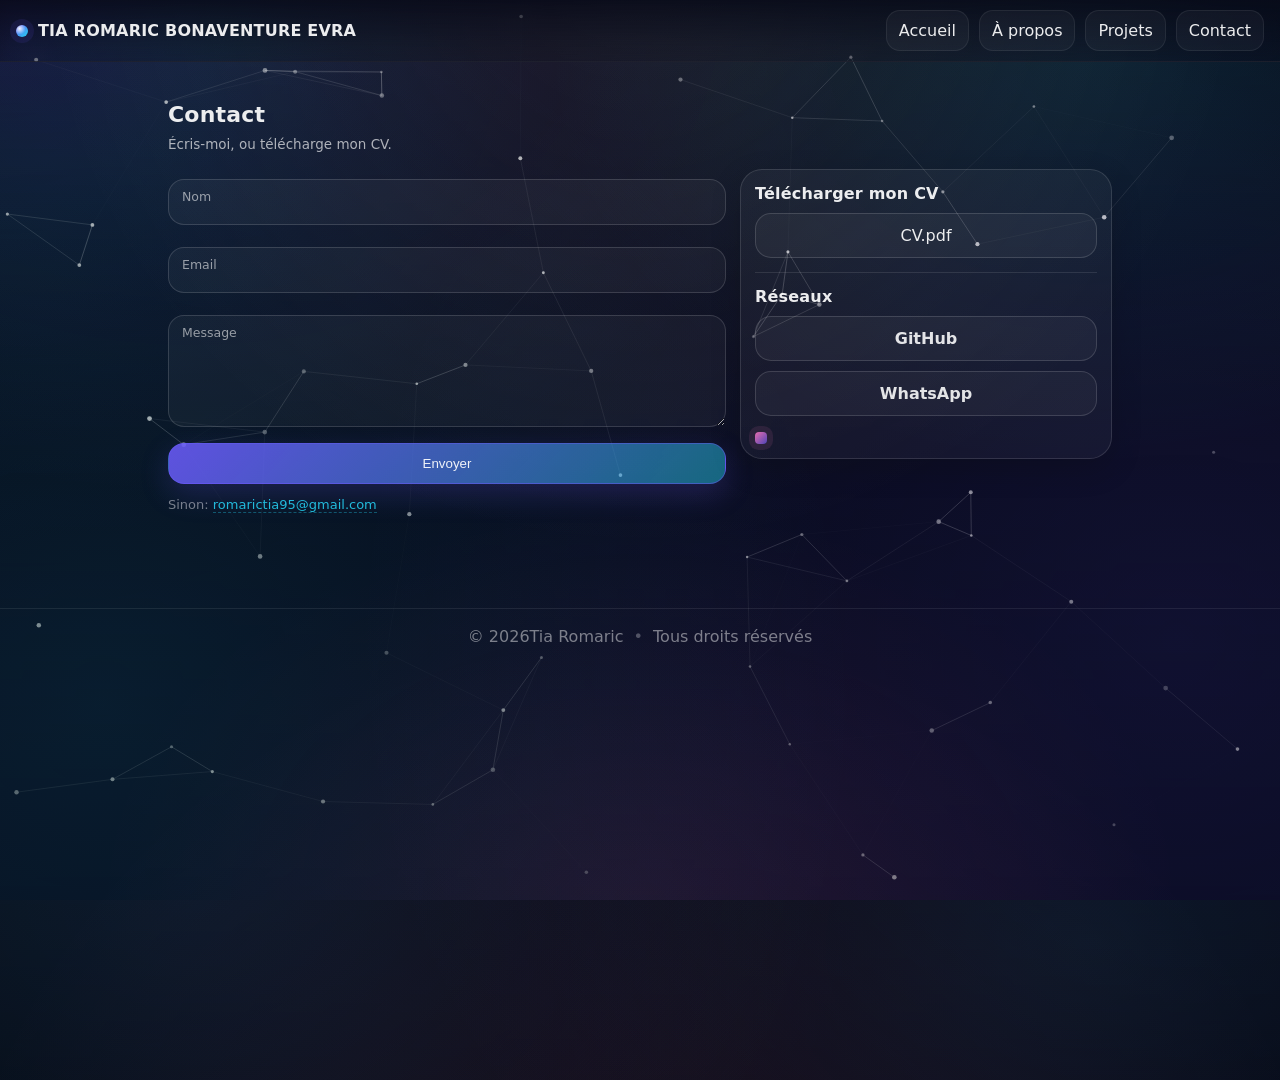
==== contact.html @ 5b603d3a "Update portfolio pages and CV download fix" ====
<!doctype html>
<html lang="fr">
  <head>
    <meta charset="UTF-8" />
    <meta name="viewport" content="width=device-width, initial-scale=1.0, maximum-scale=1.0, user-scalable=no" />
    <meta name="color-scheme" content="dark" />
    <title>Contact - Mon_portfolio</title>
    <link rel="stylesheet" href="styles.css" />
  </head>
  <body class="page-enter">
    <canvas id="bg" aria-hidden="true"></canvas>
    <div class="bg-vignette" aria-hidden="true"></div>
    <div class="page-transition" aria-hidden="true"></div>

    <header class="header">
      <div class="brand" aria-label="Marque">
        <span class="brand-dot" aria-hidden="true"></span>
        <span class="brand-name">TIA ROMARIC BONAVENTURE EVRA</span>
      </div>

      <button id="menuBtn" class="icon-btn" aria-label="Ouvrir le menu" aria-controls="nav" aria-expanded="false" type="button">
        <span class="burger" aria-hidden="true"></span>
      </button>

      <nav id="nav" class="nav" aria-label="Navigation principale">
        <a class="nav-link" href="index.html">Accueil</a>
        <a class="nav-link" href="about.html">À propos</a>
        <a class="nav-link" href="projets.html">Projets</a>
        <a class="nav-link" href="contact.html">Contact</a>
      </nav>
    </header>

    <main class="main">
      <section id="contact" class="section contact">
        <div class="section-head" data-reveal="up">
          <h2 class="section-title">Contact</h2>
          <p class="section-subtitle">Écris-moi, ou télécharge mon CV.</p>
        </div>

        <div class="contact-grid">
          <div class="contact-panel" data-reveal="left">
            <form id="contactForm" class="form" autocomplete="on">
              <label class="field">
                <input id="name" name="name" type="text" placeholder=" " required maxlength="60" />
                <span>Nom</span>
              </label>

              <label class="field">
                <input id="email" name="email" type="email" placeholder=" " required maxlength="80" />
                <span>Email</span>
              </label>

              <label class="field">
                <textarea id="message" name="message" placeholder=" " required maxlength="600" rows="5"></textarea>
                <span>Message</span>
              </label>

              <button class="btn btn-primary btn-block" id="submitBtn" type="submit" data-ripple>
                Envoyer
                <span class="btn-loader" aria-hidden="true"></span>
              </button>

              <p class="form-hint">
                Sinon: <a href="mailto:romarictia95@gmail.com" id="mailtoLink">romarictia95@gmail.com</a>
              </p>
            </form>
          </div>

          <div class="contact-panel contact-side" data-reveal="right">
            <div class="contact-card">
              <div class="contact-card-title">Télécharger mon CV</div>
              <a class="btn btn-ghost btn-block" href="dossier/TIA ROMARIC.pdf" download id="cvMain" data-ripple>
                CV.pdf
              </a>

              <div class="contact-card-divider" aria-hidden="true"></div>

              <div class="contact-card-title">Réseaux</div>
              <div class="socials">
                <a class="social-btn" href="" data-ripple aria-label="Lien GitHub">
                  GitHub
                </a>
                <a class="social-btn" href="https://wa.me/2250767017595?texte=Bonjour%20merci%20de%20me%20contacter" data-ripple aria-label="Lien Portfolio">
                  WhatsApp
                </a>
              </div>

              <div class="contact-card-note">
                <span class="contact-star" aria-hidden="true"></span>
              </div>
            </div>
          </div>
        </div>
      </section>
    </main>

    <footer class="footer">
      <div class="footer-inner">
        <span>© <span id="year"></span>Tia Romaric</span>
        <span class="footer-sep" aria-hidden="true">•</span>
        <span>Tous droits réservés</span>
      </div>
    </footer>

    <div class="toast" id="toast" role="status" aria-live="polite" aria-atomic="true"></div>

    <script src="app.js" defer></script>
  </body>
</html>
---- styles.css ----
:root{
  --bg0:#070812;
  --bg1:#0b1030;
  --card: rgba(255,255,255,.06);
  --card2: rgba(255,255,255,.09);
  --text: rgba(255,255,255,.92);
  --muted: rgba(255,255,255,.66);
  --muted2: rgba(255,255,255,.46);
  --stroke: rgba(255,255,255,.14);
  --shadow: 0 18px 60px rgba(0,0,0,.35);
  --shadow2: 0 10px 30px rgba(0,0,0,.25);

  --accentA:#6d5cff;
  --accentB:#22d3ee;
  --accentC:#34d399;
  --accentD:#f472b6;

  --radius-xl: 22px;
  --radius-lg: 18px;
  --radius-md: 14px;
  --radius-sm: 12px;

  --gap: 14px;
}

*{ box-sizing:border-box; }
html{
  scroll-behavior:smooth;
  scroll-padding-top: 86px;
}
html,body{ height:100%; }
body{
  margin:0;
  font-family: ui-sans-serif, system-ui, -apple-system, Segoe UI, Roboto, Arial, "Noto Sans", "Liberation Sans", sans-serif;
  background: radial-gradient(1200px 900px at 15% 0%, rgba(109,92,255,.15), transparent 55%),
              radial-gradient(900px 700px at 85% 5%, rgba(34,211,238,.14), transparent 60%),
              radial-gradient(900px 650px at 50% 100%, rgba(244,114,182,.12), transparent 60%),
              linear-gradient(180deg, var(--bg0), var(--bg1));
  color: var(--text);
  overflow-x:hidden;
  opacity: 0;
}

body.page-enter{
  animation: pageEnter .45s ease forwards;
}

body.page-exit{
  animation: pageExit .25s ease forwards;
}

.page-transition{
  position: fixed;
  inset: 0;
  z-index: 300;
  pointer-events: none;
  opacity: 0;
  background: linear-gradient(135deg, rgba(109,92,255,.28), rgba(34,211,238,.22), rgba(244,114,182,.24));
  backdrop-filter: blur(3px);
}

body.page-exit .page-transition{
  animation: pageTransitionIn .22s ease forwards;
}

/* Canvas background */
#bg{
  position:fixed;
  inset:0;
  width:100%;
  height:100%;
  z-index:-2;
}
.bg-vignette{
  position:fixed;
  inset:-20%;
  pointer-events:none;
  z-index:-1;
  background:
    radial-gradient(circle at 50% 10%, rgba(255,255,255,.08), transparent 42%),
    radial-gradient(circle at 20% 70%, rgba(34,211,238,.10), transparent 45%),
    radial-gradient(circle at 80% 65%, rgba(109,92,255,.10), transparent 50%),
    radial-gradient(circle at 50% 120%, rgba(244,114,182,.10), transparent 40%),
    linear-gradient(180deg, rgba(0,0,0,0), rgba(0,0,0,.55));
  filter: blur(0px);
}

/* Layout */
.main{
  width: min(980px, 100%);
  margin: 0 auto;
  padding: 14px 16px 60px;
}

.section{
  padding: 18px 0 24px;
}
.section.hero{ padding-top: 8px; }

.section-head{
  margin-bottom: 14px;
}
.section-title{
  margin: 0;
  font-size: 22px;
  letter-spacing: .2px;
}
.section-subtitle{
  margin: 8px 0 0;
  color: var(--muted);
  font-size: 13.5px;
  line-height: 1.45;
}

/* Header / Nav */
.header{
  position: sticky;
  top: 0;
  z-index: 50;
  backdrop-filter: blur(10px);
  background: linear-gradient(180deg, rgba(8,10,24,.85), rgba(8,10,24,.35));
  border-bottom: 1px solid rgba(255,255,255,.08);
}
.header{
  padding: 10px 16px;
  display:flex;
  align-items:center;
  justify-content: space-between;
  gap: 12px;
}

.brand{
  display:flex;
  align-items:center;
  gap: 10px;
}
.brand-dot{
  width: 12px;
  height: 12px;
  border-radius: 999px;
  background: radial-gradient(circle at 30% 30%, rgba(255,255,255,.9), rgba(255,255,255,.0) 50%),
              linear-gradient(135deg, var(--accentA), var(--accentB));
  box-shadow: 0 0 0 6px rgba(109,92,255,.10);
  animation: dotPulse 2.4s ease-in-out infinite;
}
.brand-name{
  font-weight: 760;
  letter-spacing: .2px;
}

.nav{
  position: fixed;
  inset: 62px 12px auto 12px;
  padding: 12px;
  border-radius: var(--radius-lg);
  background: rgba(12,16,44,.76);
  border: 1px solid rgba(255,255,255,.12);
  box-shadow: var(--shadow2);
  transform: translateY(-10px);
  opacity: 0;
  pointer-events:none;
  transition: opacity .2s ease, transform .2s ease;
}
.nav.is-open{
  opacity: 1;
  transform: translateY(0);
  pointer-events:auto;
}
.nav-link{
  display:block;
  padding: 12px 12px;
  border-radius: 12px;
  color: var(--text);
  text-decoration:none;
  background: rgba(255,255,255,.04);
  border: 1px solid rgba(255,255,255,.07);
  margin-bottom: 10px;
  position: relative;
  overflow:hidden;
}
.nav-link:last-child{ margin-bottom:0; }
.nav-link::after{
  content:"";
  position:absolute;
  inset:-2px;
  background: linear-gradient(90deg, rgba(109,92,255,.0), rgba(109,92,255,.38), rgba(34,211,238,.0));
  transform: translateX(-120%);
  transition: transform .35s ease;
}
.nav-link:active::after,
.nav-link:focus-visible::after{
  transform: translateX(120%);
}

.icon-btn{
  width: 44px;
  height: 44px;
  border-radius: 14px;
  border: 1px solid rgba(255,255,255,.14);
  background: rgba(255,255,255,.05);
  color: var(--text);
  cursor:pointer;
  display:grid;
  place-items:center;
  box-shadow: 0 0 0 0 rgba(109,92,255,.0);
  transition: transform .12s ease, background .12s ease;
}
.icon-btn:active{ transform: scale(.98); }

.burger{
  width: 18px;
  height: 12px;
  position: relative;
  display:block;
}
.burger::before,
.burger::after,
.burger span{
  content:"";
  position:absolute;
  left:0;
  right:0;
  height: 2px;
  background: rgba(255,255,255,.92);
  border-radius: 999px;
  transition: transform .2s ease, opacity .2s ease, top .2s ease;
}
.burger::before{ top:0; }
.burger::after{ bottom:0; }
.burger span{ top:5px; opacity:1; }

/* A tiny trick: create middle line via pseudo element overlay */
.burger{
  background: linear-gradient(rgba(255,255,255,.92), rgba(255,255,255,.92));
  background-size: 100% 2px;
  background-position: 0 50%;
  background-repeat:no-repeat;
}

/* Buttons + ripple */
.btn{
  display:inline-flex;
  align-items:center;
  justify-content:center;
  gap: 10px;
  padding: 12px 14px;
  border-radius: 16px;
  border: 1px solid rgba(255,255,255,.14);
  text-decoration:none;
  color: var(--text);
  background: rgba(255,255,255,.05);
  cursor:pointer;
  position: relative;
  overflow:hidden;
  user-select:none;
  -webkit-tap-highlight-color: transparent;
}
.btn:active{ transform: scale(.99); }
.btn-block{ width:100%; }

.btn.is-hidden{
  display:none;
}

.btn-primary{
  border-color: rgba(109,92,255,.45);
  background: linear-gradient(135deg, rgba(109,92,255,.86), rgba(34,211,238,.45));
  box-shadow: 0 10px 30px rgba(109,92,255,.20);
}
.btn-ghost{
  background: rgba(255,255,255,.04);
}

.btn-loader{
  width: 16px;
  height: 16px;
  border-radius:999px;
  border: 2px solid rgba(255,255,255,.35);
  border-top-color: rgba(255,255,255,.92);
  display:none;
}
.btn.is-loading .btn-loader{ display:inline-block; animation: spin .9s linear infinite; }
.btn.is-loading{ opacity:.9; }

.ripple-span{
  position:absolute;
  pointer-events:none;
  border-radius:999px;
  transform: translate(-50%,-50%) scale(0);
  background: rgba(255,255,255,.22);
  animation: ripple .55s ease-out forwards;
}

/* Hero */
.hero-inner{
  display:flex;
  flex-direction: column;
  gap: 18px;
}
.hero-copy{
  padding: 14px 14px 6px;
  flex: 1;
}
.badge{
  display:inline-flex;
  align-items:center;
  gap: 10px;
  padding: 10px 12px;
  border-radius: 999px;
  border: 1px solid rgba(255,255,255,.12);
  background: rgba(255,255,255,.05);
  color: var(--muted);
}
.badge-pill{
  width: 10px;
  height: 10px;
  border-radius: 999px;
  background: linear-gradient(135deg, var(--accentA), var(--accentB));
  box-shadow: 0 0 0 6px rgba(34,211,238,.10);
}

.title{
  margin: 12px 0 0;
  font-size: 26px;
  line-height: 1.12;
  letter-spacing: .2px;
}
.title-highlight{
  color: rgba(255,255,255,.98);
}
.type{
  display:inline;
  color: rgba(255,255,255,.92);
  background: linear-gradient(90deg, rgba(255,255,255,.90), rgba(34,211,238,.95));
  -webkit-background-clip:text;
  background-clip:text;
  position:relative;
  padding-right: 10px;
}
.type::after{
  content:"";
  position:absolute;
  right:0;
  top: 50%;
  width: 8px;
  height: 18px;
  transform: translateY(-50%);
  background: rgba(34,211,238,.95);
  border-radius: 2px;
  animation: caret 1s steps(2) infinite;
}

.subtitle{
  color: var(--muted);
  line-height: 1.55;
  margin: 12px 0 0;
  font-size: 14px;
}
.hero-actions{
  display:flex;
  flex-direction: column;
  gap: 10px;
  margin-top: 14px;
}

.hero-stats{
  display:grid;
  grid-template-columns: 1fr 1fr;
  gap: 10px;
  margin-top: 16px;
}
.stat{
  padding: 12px 12px;
  border-radius: 16px;
  background: rgba(255,255,255,.04);
  border: 1px solid rgba(255,255,255,.10);
  box-shadow: 0 0 0 rgba(0,0,0,0);
}
.counter{
  font-size: 20px;
  font-weight: 820;
  letter-spacing: .2px;
}
.stat-label{
  margin-top: 4px;
  color: var(--muted2);
  font-size: 12.5px;
}

.hero-card{
  padding: 14px;
  border-radius: var(--radius-xl);
  background: linear-gradient(180deg, rgba(255,255,255,.06), rgba(255,255,255,.035));
  border: 1px solid rgba(255,255,255,.12);
  box-shadow: var(--shadow);
  position: relative;
  overflow:hidden;
}
.hero-card[data-reveal="float"].is-visible{
  animation: heroFloat 3.2s ease-in-out infinite;
}
.hero-card::before{
  content:"";
  position:absolute;
  inset:-2px;
  background:
    radial-gradient(420px 180px at 15% 0%, rgba(109,92,255,.35), transparent 55%),
    radial-gradient(320px 160px at 80% 20%, rgba(34,211,238,.26), transparent 50%),
    radial-gradient(300px 180px at 55% 120%, rgba(244,114,182,.18), transparent 55%);
  opacity: .7;
  pointer-events:none;
  filter: blur(0px);
}
.hero-card > *{ position:relative; z-index:1; }

.hero-card-top{
  display:flex;
  align-items:center;
  justify-content: space-between;
  gap: 10px;
}
.mini-title{
  font-weight: 820;
  letter-spacing: .2px;
}
.mini-meta{
  color: var(--muted);
  font-size: 12.5px;
}
.chips{
  list-style:none;
  padding:0;
  margin: 12px 0 0;
  display:flex;
  flex-wrap: wrap;
  gap: 10px;
}
.chip{
  padding: 10px 12px;
  border-radius: 999px;
  border: 1px solid rgba(255,255,255,.12);
  background: rgba(255,255,255,.04);
  color: rgba(255,255,255,.82);
  font-size: 13px;
  animation: chipIn .55s ease both;
}
.chip:nth-child(2){ animation-delay:.05s; }
.chip:nth-child(3){ animation-delay:.10s; }
.chip:nth-child(4){ animation-delay:.15s; }
.chip:nth-child(5){ animation-delay:.20s; }

.pulse-card{
  margin-top: 14px;
  padding: 12px;
  border-radius: 16px;
  background: rgba(255,255,255,.04);
  border: 1px solid rgba(255,255,255,.10);
  display:flex;
  align-items:center;
  gap: 12px;
}
.pulse-dot{
  width: 12px;
  height: 12px;
  border-radius: 999px;
  background: linear-gradient(135deg, var(--accentC), var(--accentB));
  box-shadow: 0 0 0 0 rgba(34,211,238,.0);
  animation: pulseDot 1.2s ease-in-out infinite;
}
.pulse-text{
  margin:0;
  color: var(--muted);
  font-size: 13px;
  line-height:1.35;
}

/* About */
.about-grid{
  display:grid;
  grid-template-columns: 1fr;
  gap: 14px;
}
.about-panel{
  border-radius: var(--radius-xl);
  padding: 14px;
  background: rgba(255,255,255,.04);
  border: 1px solid rgba(255,255,255,.12);
  box-shadow: 0 10px 30px rgba(0,0,0,.18);
}
.panel-title{
  margin: 0;
  font-size: 18px;
  letter-spacing: .2px;
}
.panel-text{
  margin: 10px 0 0;
  color: var(--muted);
  line-height: 1.6;
  font-size: 14px;
}

.timeline{
  margin-top: 14px;
  display:flex;
  flex-direction: column;
  gap: 12px;
}
.t-item{
  display:flex;
  gap: 12px;
  align-items:flex-start;
}
.t-dot{
  width: 12px;
  height: 12px;
  border-radius:999px;
  background: linear-gradient(135deg, var(--accentA), var(--accentB));
  box-shadow: 0 0 0 6px rgba(109,92,255,.10);
  margin-top: 6px;
}
.t-title{
  font-weight: 780;
}
.t-text{
  color: var(--muted);
  margin-top: 4px;
  line-height:1.5;
  font-size: 13.5px;
}

.skill-group{
  margin-top: 16px;
}
.skill-group:first-of-type{
  margin-top: 12px;
}
.skill-group-title{
  margin: 0 0 8px;
  display:flex;
  align-items:center;
}
.skill-group-badge{
  display:inline-flex;
  align-items:center;
  justify-content:center;
  padding: 7px 10px;
  border-radius: 999px;
  background: linear-gradient(135deg, rgba(109,92,255,.90), rgba(34,211,238,.70));
  border: 1px solid rgba(255,255,255,.14);
  box-shadow: 0 8px 22px rgba(109,92,255,.18);
  color: rgba(255,255,255,.96);
  font-size: 11px;
  font-weight: 800;
  letter-spacing: .2px;
  text-transform: uppercase;
}
.skill-group-badge-backend{
  background: linear-gradient(135deg, rgba(52,211,153,.90), rgba(34,211,238,.65));
  box-shadow: 0 8px 22px rgba(52,211,153,.15);
}
.skill-ring-grid{
  display:grid;
  grid-template-columns: repeat(2, minmax(0, 1fr));
  gap: 12px;
}
.skill-ring{
  appearance:none;
  background: transparent;
  border: none;
  padding: 0;
  color: inherit;
  cursor: pointer;
  display:flex;
  flex-direction:column;
  align-items:center;
  gap: 10px;
  text-align:center;
  opacity: 0;
  transform: translateY(8px) scale(.95);
  transition: opacity .5s ease, transform .5s ease;
}
.skill-ring.is-visible{
  opacity: 1;
  transform: translateY(0) scale(1);
}
.skill-ring-rotor{
  position:relative;
  display:block;
  width: 92px;
  height: 92px;
  border-radius: 50%;
  padding: 8px;
  background: conic-gradient(from 0deg, rgba(109,92,255,.96), rgba(34,211,238,.92), rgba(109,92,255,.55), rgba(109,92,255,.96));
  box-shadow: 0 18px 30px rgba(109,92,255,.18);
  animation: spin 7s linear infinite;
}
.skill-ring-rotor-backend{
  background: conic-gradient(from 0deg, rgba(52,211,153,.95), rgba(34,211,238,.90), rgba(52,211,153,.60), rgba(52,211,153,.95));
  box-shadow: 0 18px 30px rgba(52,211,153,.15);
}
.skill-ring.is-paused .skill-ring-rotor{
  animation-play-state: paused;
}
.skill-ring-core{
  width: 100%;
  height: 100%;
  border-radius: 50%;
  display:flex;
  flex-direction:column;
  align-items:center;
  justify-content:center;
  background: rgba(11,17,36,.9);
  border: 1px solid rgba(255,255,255,.12);
  box-shadow: inset 0 0 0 1px rgba(255,255,255,.04);
}
.skill-ring-icon{
  font-size: 1.5rem;
  line-height: 1;
}
.skill-ring-value{
  margin-top: 6px;
  font-size: 10px;
  font-weight: 800;
  letter-spacing: .2px;
  color: rgba(255,255,255,.76);
}
.skill-ring-label{
  font-size: 12px;
  font-weight: 700;
  color: rgba(255,255,255,.86);
}
.skill-ring:focus-visible{
  outline: 2px solid rgba(34,211,238,.85);
  outline-offset: 4px;
  border-radius: 12px;
}
.skillbar{
  margin-top: 12px;
}
.skill-head{
  display:flex;
  align-items:center;
  justify-content: space-between;
  gap: 10px;
}
.skill-value{ color: var(--muted); font-size: 13px; }
.skill-track{
  height: 12px;
  background: rgba(255,255,255,.06);
  border: 1px solid rgba(255,255,255,.10);
  border-radius: 999px;
  overflow:hidden;
  margin-top: 10px;
}
.skill-fill{
  display:block;
  width: 0%;
  height: 100%;
  background: linear-gradient(90deg, rgba(109,92,255,.95), rgba(34,211,238,.85));
  border-radius: 999px;
  transition: width 1s cubic-bezier(.2,.8,.2,1);
}
.skillbar.is-visible .skill-fill{
  width: calc(var(--p) * 1%);
}

.note{
  margin-top: 14px;
  display:flex;
  gap: 12px;
  align-items:flex-start;
  padding: 12px;
  border-radius: 16px;
  background: rgba(255,255,255,.04);
  border: 1px solid rgba(255,255,255,.10);
}
.note-icon{
  width: 14px;
  height: 14px;
  border-radius: 4px;
  background: linear-gradient(135deg, rgba(244,114,182,.9), rgba(109,92,255,.7));
  box-shadow: 0 0 0 6px rgba(244,114,182,.10);
  margin-top: 4px;
}
.note-text{
  margin: 0;
  color: var(--muted);
  font-size: 13.5px;
  line-height:1.45;
}

/* Projects */
.projects-grid{
  display:grid;
  grid-template-columns: 1fr;
  gap: 14px;
}
.project-card{
  text-align:left;
  padding: 0;
  background: rgba(255,255,255,.04);
  border: 1px solid rgba(255,255,255,.12);
  border-radius: var(--radius-xl);
  box-shadow: 0 10px 30px rgba(0,0,0,.18);
  overflow:hidden;
  cursor:pointer;
  transform: translateZ(0);
  position: relative;
  -webkit-tap-highlight-color: transparent;
}
.project-card:active{
  transform: scale(.99);
}
.project-card::before{
  content:"";
  position:absolute;
  inset:-2px;
  background: linear-gradient(135deg, rgba(109,92,255,.35), rgba(34,211,238,.20), rgba(244,114,182,.18));
  opacity:0;
  transition: opacity .25s ease;
}
.project-card:active::before,
.project-card:focus-visible::before{
  opacity: .9;
}
.project-media{
  height: 120px;
  background: radial-gradient(120px 120px at 15% 20%, rgba(34,211,238,.45), transparent 60%),
              radial-gradient(160px 140px at 80% 10%, rgba(109,92,255,.45), transparent 60%),
              radial-gradient(160px 140px at 60% 120%, rgba(244,114,182,.35), transparent 55%),
              linear-gradient(180deg, rgba(255,255,255,.06), rgba(255,255,255,.01));
  border-bottom: 1px solid rgba(255,255,255,.10);
  position:relative;
  overflow:hidden;
}
.project-media::after{
  content:"";
  position:absolute;
  inset:-40%;
  background: linear-gradient(90deg, rgba(255,255,255,.0), rgba(255,255,255,.24), rgba(255,255,255,.0));
  transform: translateX(-60%) rotate(18deg);
  opacity: .0;
}
.project-card.is-shining .project-media::after{
  animation: shine .85s ease both;
}
.project-media.media-2{
  background: radial-gradient(120px 120px at 80% 15%, rgba(34,211,238,.55), transparent 60%),
              radial-gradient(180px 140px at 15% 25%, rgba(109,92,255,.45), transparent 60%),
              radial-gradient(180px 140px at 55% 130%, rgba(52,211,153,.35), transparent 55%),
              linear-gradient(180deg, rgba(255,255,255,.06), rgba(255,255,255,.01));
}
.project-media.media-3{
  background: radial-gradient(120px 120px at 20% 25%, rgba(244,114,182,.50), transparent 62%),
              radial-gradient(180px 140px at 85% 15%, rgba(109,92,255,.40), transparent 60%),
              radial-gradient(180px 140px at 55% 130%, rgba(34,211,238,.30), transparent 55%),
              linear-gradient(180deg, rgba(255,255,255,.06), rgba(255,255,255,.01));
}

.project-body{
  padding: 14px;
  position:relative;
  z-index:1;
}
.project-top{
  display:flex;
  justify-content: space-between;
  align-items:center;
  gap: 10px;
}
.project-tag{
  padding: 8px 10px;
  border-radius: 999px;
  background: rgba(109,92,255,.18);
  border: 1px solid rgba(109,92,255,.35);
  color: rgba(255,255,255,.88);
  font-size: 12.5px;
}
.project-badge{
  padding: 8px 10px;
  border-radius: 999px;
  background: rgba(34,211,238,.14);
  border: 1px solid rgba(34,211,238,.28);
  color: rgba(255,255,255,.88);
  font-size: 12.5px;
}
.project-title{
  margin-top: 12px;
  font-size: 18px;
  font-weight: 820;
}
.project-desc{
  margin-top: 8px;
  color: var(--muted);
  font-size: 13.8px;
  line-height:1.5;
}
.project-cta{
  margin-top: 12px;
  color: rgba(255,255,255,.92);
  font-weight: 760;
  display:flex;
  align-items:center;
  gap: 8px;
}
.project-cta::after{
  content:"";
  width: 8px;
  height: 8px;
  border-right: 2px solid rgba(255,255,255,.88);
  border-top: 2px solid rgba(255,255,255,.88);
  transform: rotate(45deg);
}

/* Modal */
.modal{
  position: fixed;
  inset: 0;
  z-index: 100;
  display:none;
}
.modal.is-open{ display:block; }
.modal-scrim{
  position:absolute;
  inset:0;
  background: rgba(0,0,0,.55);
  animation: scrimIn .18s ease both;
}
.modal-card{
  position:absolute;
  left: 50%;
  top: 50%;
  transform: translate(-50%,-48%) scale(.98);
  width: min(560px, calc(100% - 22px));
  border-radius: var(--radius-xl);
  background: rgba(10,14,38,.92);
  border: 1px solid rgba(255,255,255,.14);
  box-shadow: var(--shadow);
  padding: 14px;
  animation: modalIn .22s ease both;
}
.modal.is-open .modal-card{ transform: translate(-50%,-50%) scale(1); }
.modal-head{
  display:flex;
  justify-content: space-between;
  align-items:flex-start;
  gap: 10px;
}
.modal-title-wrap{
  display:flex;
  flex-direction: column;
  gap: 8px;
}
.modal-pill{
  display:inline-flex;
  align-items:center;
  justify-content:center;
  padding: 8px 12px;
  height: auto;
  width: auto;
  border-radius: 999px;
  background: linear-gradient(90deg, rgba(109,92,255,.95), rgba(34,211,238,.85));
  box-shadow: 0 0 0 7px rgba(109,92,255,.10);
  color: rgba(255,255,255,.92);
  font-weight: 860;
  letter-spacing: .2px;
  font-size: 12.5px;
}
.modal-title{
  margin:0;
  font-size: 18px;
  letter-spacing: .2px;
}
.modal-desc{
  margin: 10px 0 0;
  color: var(--muted);
  line-height: 1.6;
  font-size: 14px;
}
.modal-list{
  margin-top: 14px;
  display:grid;
  gap: 10px;
}
.modal-item{
  padding: 12px;
  border-radius: 16px;
  background: rgba(255,255,255,.04);
  border: 1px solid rgba(255,255,255,.10);
}
.modal-item strong{
  display:block;
}
.modal-actions{
  display:flex;
  flex-direction: column;
  gap: 10px;
  margin-top: 14px;
}
.icon-btn-small{
  width: 42px;
  height: 42px;
  border-radius: 14px;
}

/* Contact */
.contact-grid{
  display:grid;
  grid-template-columns: 1fr;
  gap: 14px;
}
.form{
  display:flex;
  flex-direction: column;
  gap: 12px;
}
.field{
  position:relative;
  display:block;
  padding-top: 10px;
}
.field input,
.field textarea{
  width:100%;
  border: 1px solid rgba(255,255,255,.14);
  background: rgba(255,255,255,.04);
  color: var(--text);
  border-radius: 16px;
  padding: 16px 14px 12px;
  outline: none;
  font-size: 14px;
  transition: border-color .18s ease, box-shadow .18s ease, transform .18s ease;
}
.field textarea{
  padding-top: 18px;
}
.field span{
  position:absolute;
  left: 14px;
  top: 20px;
  color: rgba(255,255,255,.56);
  font-size: 12.5px;
  transform-origin: left center;
  transition: transform .18s ease, opacity .18s ease, color .18s ease, top .18s ease;
  pointer-events:none;
}
.field input:focus,
.field textarea:focus{
  border-color: rgba(34,211,238,.40);
  box-shadow: 0 0 0 6px rgba(34,211,238,.10);
}
.field input:focus + span,
.field textarea:focus + span{
  transform: translateY(-10px) scale(.92);
  opacity: .95;
  color: rgba(34,211,238,.88);
}
.field input:not(:placeholder-shown) + span{
  transform: translateY(-10px) scale(.92);
}
.field textarea:not(:placeholder-shown) + span{
  transform: translateY(-10px) scale(.92);
}

.form-hint{
  margin: 0;
  color: var(--muted2);
  font-size: 13px;
  line-height:1.45;
}
.form-hint a{
  color: rgba(34,211,238,.9);
  text-decoration: none;
  border-bottom: 1px dashed rgba(34,211,238,.35);
}

.contact-card{
  border-radius: var(--radius-xl);
  padding: 14px;
  background: rgba(255,255,255,.04);
  border: 1px solid rgba(255,255,255,.12);
  box-shadow: 0 10px 30px rgba(0,0,0,.18);
}
.contact-card-title{
  font-weight: 860;
  font-size: 16px;
  letter-spacing: .2px;
  margin-bottom: 10px;
}
.contact-card-divider{
  height: 1px;
  background: rgba(255,255,255,.10);
  margin: 14px 0;
}
.socials{
  display:flex;
  flex-direction: column;
  gap: 10px;
}
.social-btn{
  padding: 12px 12px;
  border-radius: 16px;
  border: 1px solid rgba(255,255,255,.14);
  background: rgba(255,255,255,.04);
  color: rgba(255,255,255,.88);
  text-decoration:none;
  text-align:center;
  font-weight: 700;
}

.contact-card-note{
  margin-top: 12px;
  display:flex;
  gap: 10px;
  align-items:flex-start;
  color: var(--muted);
  font-size: 13px;
  line-height:1.45;
}
.contact-star{
  width: 12px;
  height: 12px;
  border-radius: 4px;
  background: linear-gradient(135deg, rgba(244,114,182,.95), rgba(109,92,255,.65));
  box-shadow: 0 0 0 6px rgba(244,114,182,.10);
  margin-top: 4px;
}

/* Toast */
.toast{
  position: fixed;
  left: 50%;
  bottom: 18px;
  transform: translateX(-50%);
  z-index: 200;
  width: min(520px, calc(100% - 22px));
  padding: 12px 14px;
  border-radius: 16px;
  border: 1px solid rgba(255,255,255,.14);
  background: rgba(10,14,38,.95);
  color: rgba(255,255,255,.92);
  box-shadow: var(--shadow2);
  opacity: 0;
  pointer-events:none;
  transition: opacity .2s ease, transform .2s ease;
}
.toast.is-visible{
  opacity: 1;
  transform: translateX(-50%) translateY(-2px);
}

/* Reveal on scroll */
[data-reveal]{
  opacity: 0;
  transform: translateY(14px);
  transition: opacity .55s ease, transform .55s ease;
}
[data-reveal="left"]{ transform: translateX(-14px); }
[data-reveal="right"]{ transform: translateX(14px); }
[data-reveal="up"]{ transform: translateY(16px); }
[data-reveal="float"]{ transform: translateY(8px); }
.is-visible{
  opacity: 1 !important;
  transform: translate(0,0) !important;
}

/* Footer */
.footer{
  padding: 18px 16px 40px;
  color: var(--muted2);
  border-top: 1px solid rgba(255,255,255,.08);
}
.footer-inner{
  width: min(980px, 100%);
  margin: 0 auto;
  display:flex;
  flex-wrap: wrap;
  gap: 10px;
  align-items:center;
  justify-content:center;
}
.footer-sep{ opacity:.6; }

/* Animations */
@keyframes pageEnter{
  from { opacity: 0; transform: translateY(10px); }
  to { opacity: 1; transform: translateY(0); }
}

@keyframes pageExit{
  from { opacity: 1; transform: translateY(0); }
  to { opacity: 0; transform: translateY(-10px); }
}

@keyframes pageTransitionIn{
  from { opacity: 0; }
  to { opacity: 1; }
}

@keyframes spin{ to{ transform: rotate(360deg); } }
@keyframes ripple{
  to{ transform: translate(-50%,-50%) scale(1.6); opacity: 0; }
}
@keyframes dotPulse{
  0%,100%{ transform: scale(1); }
  50%{ transform: scale(1.08); }
}
@keyframes heroFloat{
  0%,100%{ transform: translateY(0); }
  50%{ transform: translateY(-6px); }
}
@keyframes pulseDot{
  0%{ box-shadow: 0 0 0 0 rgba(34,211,238,.0); opacity: 1; }
  60%{ box-shadow: 0 0 0 14px rgba(34,211,238,.12); opacity: .95; }
  100%{ box-shadow: 0 0 0 24px rgba(34,211,238,.0); opacity: 1; }
}
@keyframes caret{
  0%,49%{ opacity: 1; }
  50%,100%{ opacity: 0; }
}
@keyframes chipIn{
  from{ opacity:0; transform: translateY(10px) scale(.98); }
  to{ opacity:1; transform: translateY(0) scale(1); }
}
@keyframes shine{
  0%{ opacity: 0; transform: translateX(-60%) rotate(18deg); }
  15%{ opacity: .9; }
  100%{ opacity: 0; transform: translateX(60%) rotate(18deg); }
}
@keyframes scrimIn{
  from{ opacity: 0; }
  to{ opacity: 1; }
}
@keyframes modalIn{
  from{ opacity: 0; transform: translate(-50%,-48%) scale(.98); }
  to{ opacity: 1; transform: translate(-50%,-50%) scale(1); }
}

/* Wider screens: we can show nav links inline */
@media (min-width: 760px){
  .nav{
    position: static;
    inset: auto;
    width: auto;
    padding: 0;
    display:flex;
    gap: 10px;
    background: transparent;
    border: none;
    box-shadow:none;
    opacity: 1;
    transform:none;
    pointer-events:auto;
  }
  .nav-link{
    margin-bottom:0;
    padding: 10px 12px;
    background: rgba(255,255,255,.04);
    border-radius: 14px;
  }
  #menuBtn{ display:none; }

  .main{ padding: 22px 18px 70px; }
  .hero-inner{ flex-direction: row; align-items:center; }
  .hero-copy{ flex: 1; padding: 18px 18px 8px; }
  .hero-card{ width: 370px; }
  .hero-actions{ flex-direction: row; align-items:center; }
  .hero-stats{ grid-template-columns: 1fr 1fr 1fr; }

  .about-grid{ grid-template-columns: 1.15fr .85fr; }
  .projects-grid{ grid-template-columns: repeat(2, 1fr); }
  .contact-grid{ grid-template-columns: 1.2fr .8fr; align-items:start; }
  .socials{ flex-direction: column; }
  .modal-actions{ flex-direction: row; }
}

@media (prefers-reduced-motion: reduce){
  *{ animation-duration: .001ms !important; animation-iteration-count: 1 !important; transition-duration: .001ms !important; scroll-behavior:auto !important; }
}
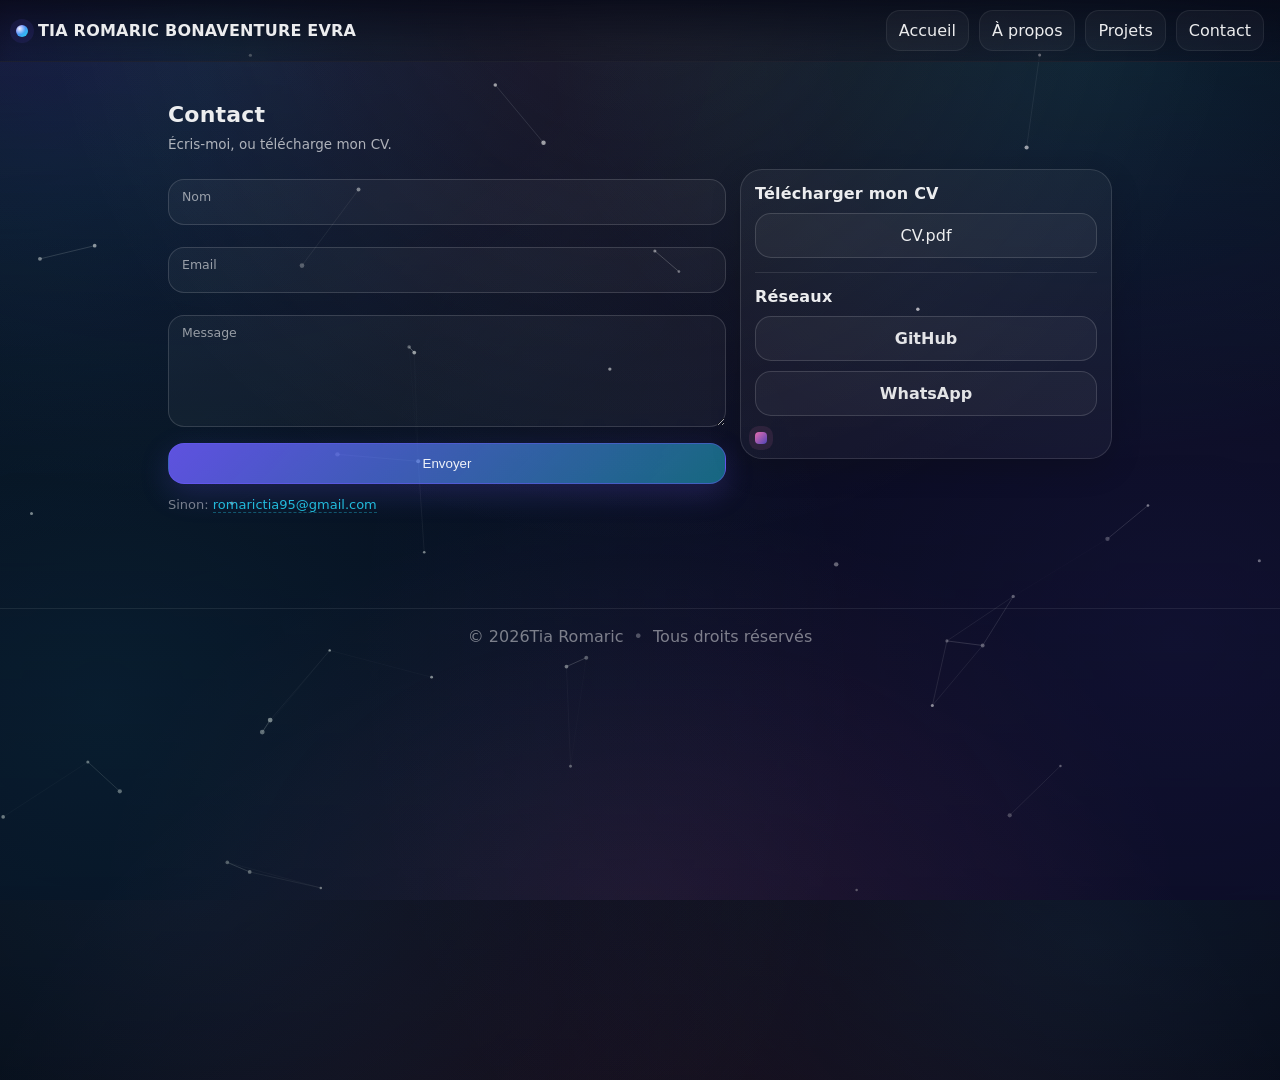
==== commit 2dc382a9: "Add GitHub link to contact section" ====
--- a/contact.html
+++ b/contact.html
@@ -77,7 +77,7 @@
 
               <div class="contact-card-title">Réseaux</div>
               <div class="socials">
-                <a class="social-btn" href="" data-ripple aria-label="Lien GitHub">
+                <a class="social-btn" href="https://github.com/Patheo-codex" target="_blank" rel="noopener noreferrer" data-ripple aria-label="Lien GitHub">
                   GitHub
                 </a>
                 <a class="social-btn" href="https://wa.me/2250767017595?texte=Bonjour%20merci%20de%20me%20contacter" data-ripple aria-label="Lien Portfolio">
